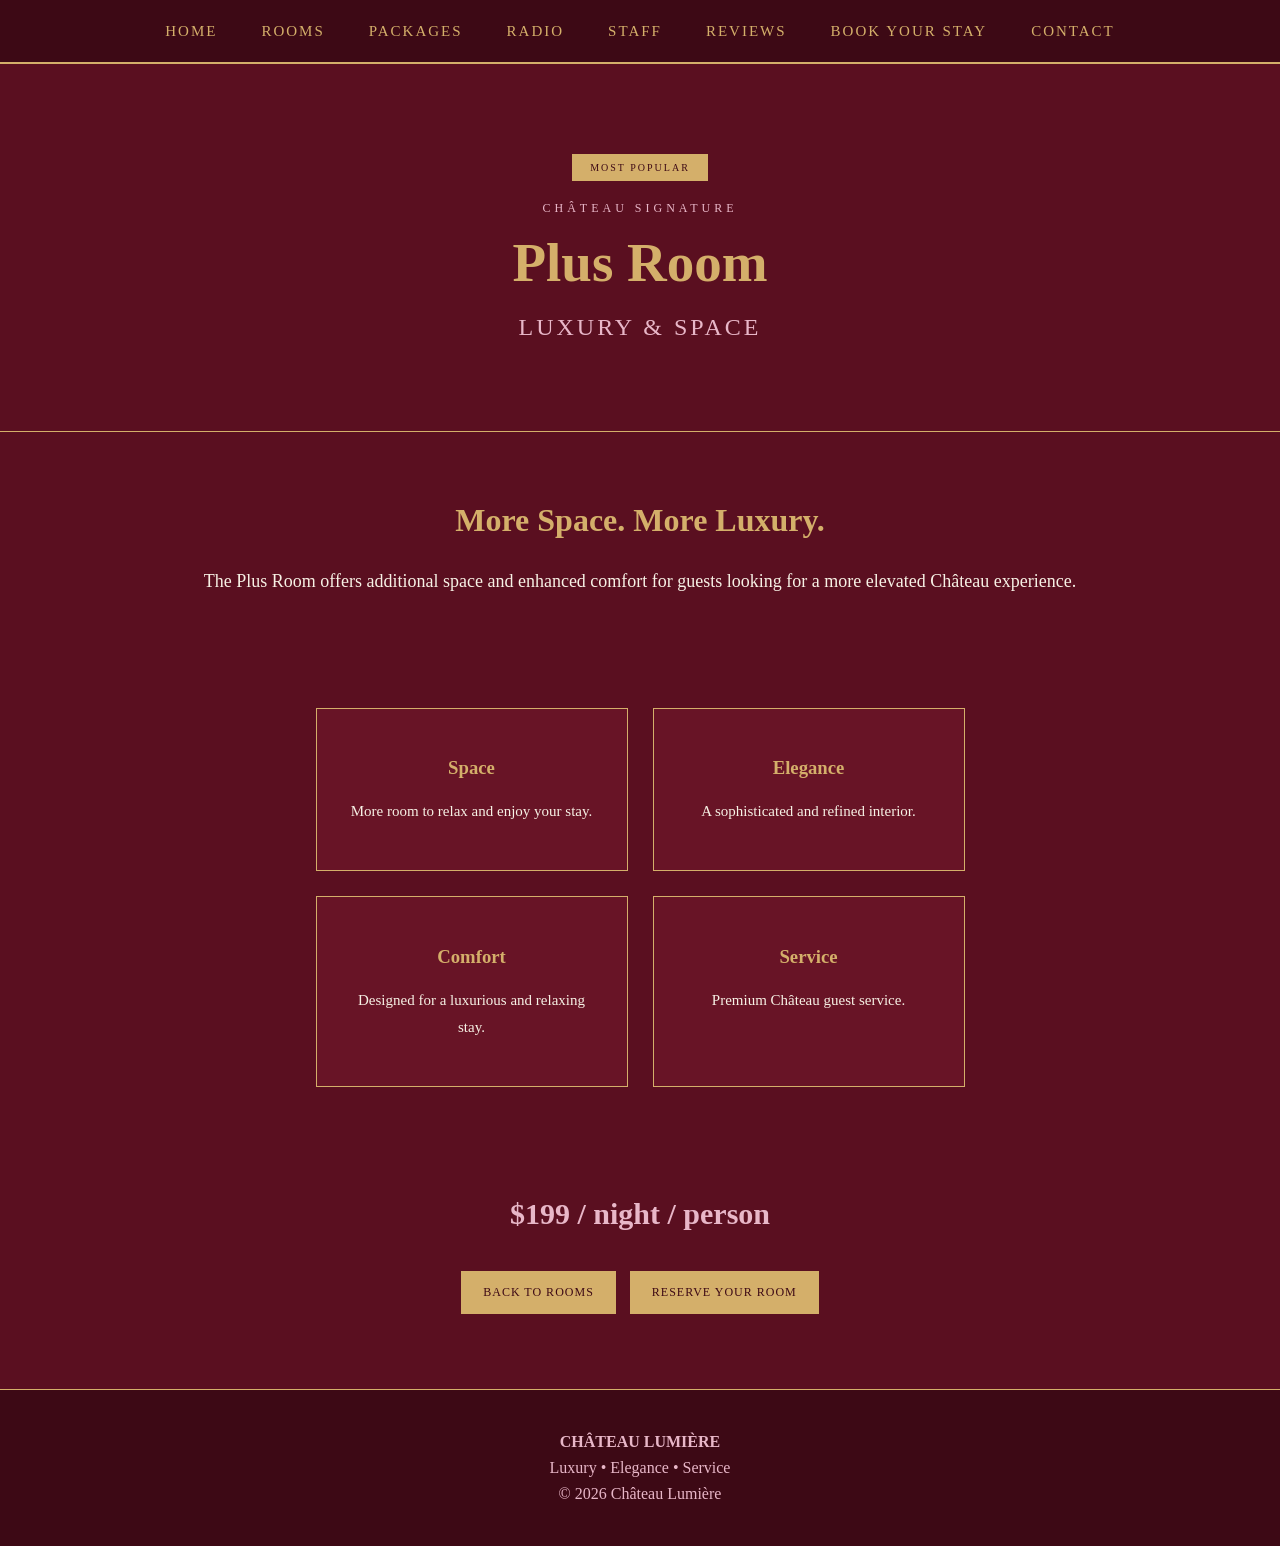
==== Chateau Lumiere Website/plus.html @ 69b1aa91 "Add files via upload" ====
<!DOCTYPE html>
<html lang="en">
<head>
    <meta charset="UTF-8">
    <meta name="viewport" content="width=device-width, initial-scale=1.0">

    <title>Plus Room | Château Lumière</title>

    <link rel="stylesheet" href="style.css">

    <style>
        .luxury-nav {
            background-color: #3D0915;
            padding: 22px 15px;
            border-bottom: 2px solid #D4AF6A;
        }

        .luxury-nav a {
            color: #D4AF6A;
            text-decoration: none;
            margin: 0 20px;
            font-size: 15px;
            letter-spacing: 2px;
            transition: 0.3s;
        }

        .luxury-nav a:hover {
            color: #E8B7C8;
        }

        .room-hero {
            padding: 90px 20px 70px;
            border-bottom: 1px solid #D4AF6A;
            position: relative;
        }

        .badge {
            display: inline-block;
            background-color: #D4AF6A;
            color: #3D0915;
            padding: 8px 18px;
            font-size: 10px;
            letter-spacing: 2px;
        }

        .eyebrow {
            color: #E8B7C8;
            font-size: 12px;
            letter-spacing: 4px;
            margin-top: 20px;
        }

        .room-hero h1 {
            color: #D4AF6A;
            font-size: 55px;
            margin: 15px 0;
        }

        .room-hero h2 {
            color: #E8B7C8;
            font-weight: normal;
            letter-spacing: 3px;
        }

        .room-content {
            max-width: 900px;
            margin: 70px auto;
            padding: 0 25px;
        }

        .room-content h2 {
            color: #D4AF6A;
            font-size: 32px;
        }

        .room-content p {
            font-size: 18px;
            line-height: 1.8;
        }

        .highlights {
            display: flex;
            justify-content: center;
            gap: 25px;
            flex-wrap: wrap;
            margin: 50px 0;
        }

        .highlight {
            width: 190px;
            padding: 25px;
            background-color: #681426;
            border: 1px solid #D4AF6A;
        }

        .highlight h3 {
            color: #D4AF6A;
        }

        .highlight p {
            font-size: 15px;
        }

        .price {
            color: #E8B7C8;
            font-size: 30px;
            font-weight: bold;
            margin: 35px 0;
        }

        .button {
            display: inline-block;
            background-color: #D4AF6A;
            color: #3D0915;
            padding: 14px 22px;
            margin: 5px;
            text-decoration: none;
            font-size: 12px;
            letter-spacing: 1px;
        }

        .button:hover {
            background-color: #E8B7C8;
        }
    </style>
</head>

<body>

<nav class="luxury-nav">
    <a href="index.html">HOME</a>
    <a href="rooms.html">ROOMS</a>
    <a href="packages.html">PACKAGES</a>
    <a href="radio.html">RADIO</a>
    <a href="staff.html">STAFF</a>
    <a href="reviews.html">REVIEWS</a>
    <a href="booking.html">BOOK YOUR STAY</a>
<a href="contact.html">CONTACT</a>
</nav>

<section class="room-hero">

    <div class="badge">MOST POPULAR</div>

    <div class="eyebrow">CHÂTEAU SIGNATURE</div>

    <h1>Plus Room</h1>

    <h2>LUXURY & SPACE</h2>

</section>

<section class="room-content">

    <h2>More Space. More Luxury.</h2>

    <p>
        The Plus Room offers additional space and enhanced comfort
        for guests looking for a more elevated Château experience.
    </p>

    <div class="highlights">

        <div class="highlight">
            <h3>Space</h3>
            <p>More room to relax and enjoy your stay.</p>
        </div>

        <div class="highlight">
            <h3>Elegance</h3>
            <p>A sophisticated and refined interior.</p>
        </div>

        <div class="highlight">
            <h3>Comfort</h3>
            <p>Designed for a luxurious and relaxing stay.</p>
        </div>

        <div class="highlight">
            <h3>Service</h3>
            <p>Premium Château guest service.</p>
        </div>

    </div>

    <div class="price">
        $199 / night / person
    </div>

    <a href="rooms.html" class="button">BACK TO ROOMS</a>

    <a href="booking.html?room=plus" class="button">
        RESERVE YOUR ROOM
    </a>

</section>

<footer>
    <p><strong>CHÂTEAU LUMIÈRE</strong></p>
    <p>Luxury • Elegance • Service</p>
    <p>© 2026 Château Lumière</p>
</footer>

<audio id="backgroundMusic" loop>
    <source src="audio/background.mp3" type="audio/mpeg">
</audio>

<script>
const music = document.getElementById("backgroundMusic");

const savedTime = localStorage.getItem("chateauMusicTime");
const musicStarted = localStorage.getItem("chateauMusicStarted");

/* Restore the exact position */
if (savedTime) {
    music.addEventListener("loadedmetadata", function () {
        music.currentTime = parseFloat(savedTime);
    }, { once: true });
}

/* If music was already started on the Home page,
   try to continue it automatically */
if (musicStarted === "true") {
    music.play().catch(() => {
        /*
        The browser may still block autoplay.
        This normally only happens if the user has not
        interacted with the website yet.
        */
    });
}

/* Save the current position */
music.addEventListener("timeupdate", function () {
    localStorage.setItem(
        "chateauMusicTime",
        music.currentTime
    );
});

/* Save position before leaving */
window.addEventListener("beforeunload", function () {
    localStorage.setItem(
        "chateauMusicTime",
        music.currentTime
    );
});
</script>

</body>
</html>
---- Chateau Lumiere Website/style.css ----
body {
    margin: 0;
    background-color: #5A0F20;
    color: #F7F1E5;
    font-family: Georgia, "Times New Roman", serif;
    text-align: center;
}

/* NAVIGATION */

nav {
    background-color: #3D0915;
    padding: 22px 15px;
    border-bottom: 2px solid #D4AF6A;
}

nav a {
    color: #D4AF6A;
    text-decoration: none;
    margin: 0 20px;
    font-size: 15px;
    letter-spacing: 2px;
    transition: 0.3s;
}

nav a:hover {
    color: #E8B7C8;
}


/* GENERAL HERO */

.hero {
    padding: 100px 20px;
    border-bottom: 1px solid #D4AF6A;
}

.hero h1 {
    color: #D4AF6A;
    font-size: 60px;
    margin: 0 0 15px 0;
    letter-spacing: 3px;
}

.hero h2 {
    color: #E8B7C8;
    font-size: 27px;
    font-weight: normal;
    letter-spacing: 2px;
}

.hero p {
    font-size: 19px;
    font-style: italic;
    line-height: 1.7;
}


/* WELCOME SECTIONS */

.welcome {
    max-width: 800px;
    margin: 70px auto;
    padding: 0 25px;
}

.welcome h2 {
    color: #D4AF6A;
    font-size: 32px;
    letter-spacing: 1px;
}

.welcome p {
    font-size: 18px;
    line-height: 1.8;
}


/* ROOMS / CARDS */

.rooms-container {
    display: flex;
    justify-content: center;
    align-items: stretch;
    gap: 30px;
    padding: 70px 30px;
    flex-wrap: wrap;
}

.room-card {
    width: 280px;
    padding: 30px;
    background-color: #681426;
    border: 1px solid #D4AF6A;
    box-shadow: 0 5px 20px rgba(0, 0, 0, 0.3);
    transition: 0.3s;
}

.room-card:hover {
    transform: translateY(-7px);
    box-shadow: 0 10px 30px rgba(0, 0, 0, 0.4);
}

.room-card h2 {
    color: #D4AF6A;
    font-size: 25px;
}

.room-card p {
    line-height: 1.7;
}

.room-card .price {
    color: #E8B7C8;
    font-size: 24px;
    font-weight: bold;
    margin: 25px 0;
}


/* BUTTONS */

button {
    background-color: #D4AF6A;
    color: #3D0915;
    border: none;
    padding: 13px 20px;
    margin: 8px 4px;
    font-family: Georgia, serif;
    font-size: 13px;
    letter-spacing: 1px;
    cursor: pointer;
    transition: 0.3s;
}

button:hover {
    background-color: #E8B7C8;
    transform: translateY(-2px);
}


/* LINKS THAT LOOK LIKE BUTTONS */

.hero-button {
    transition: 0.3s;
}

.hero-button:hover {
    transform: translateY(-2px);
}


/* HIGHLIGHTS */

.highlights {
    display: flex;
    justify-content: center;
    align-items: stretch;
    gap: 30px;
    padding: 60px 30px;
    flex-wrap: wrap;
}

.highlights div {
    width: 250px;
    padding: 30px;
    border: 1px solid #D4AF6A;
    background-color: #681426;
}

.highlights h2 {
    color: #D4AF6A;
}


/* FORMS */

input,
select,
textarea {
    font-family: Georgia, "Times New Roman", serif;
}

input:focus,
select:focus,
textarea:focus {
    outline: none;
}


/* FOOTER */

footer {
    margin-top: 70px;
    padding: 35px 20px;
    background-color: #3D0915;
    border-top: 1px solid #D4AF6A;
    color: #E8B7C8;
}

footer p {
    margin: 8px;
}


/* MOBILE */

@media (max-width: 700px) {

    nav a {
        display: inline-block;
        margin: 8px 10px;
    }

    .hero h1 {
        font-size: 45px;
    }

    .hero h2 {
        font-size: 23px;
    }

    .rooms-container {
        padding: 40px 15px;
    }

    .room-card {
        width: 80%;
    }

}
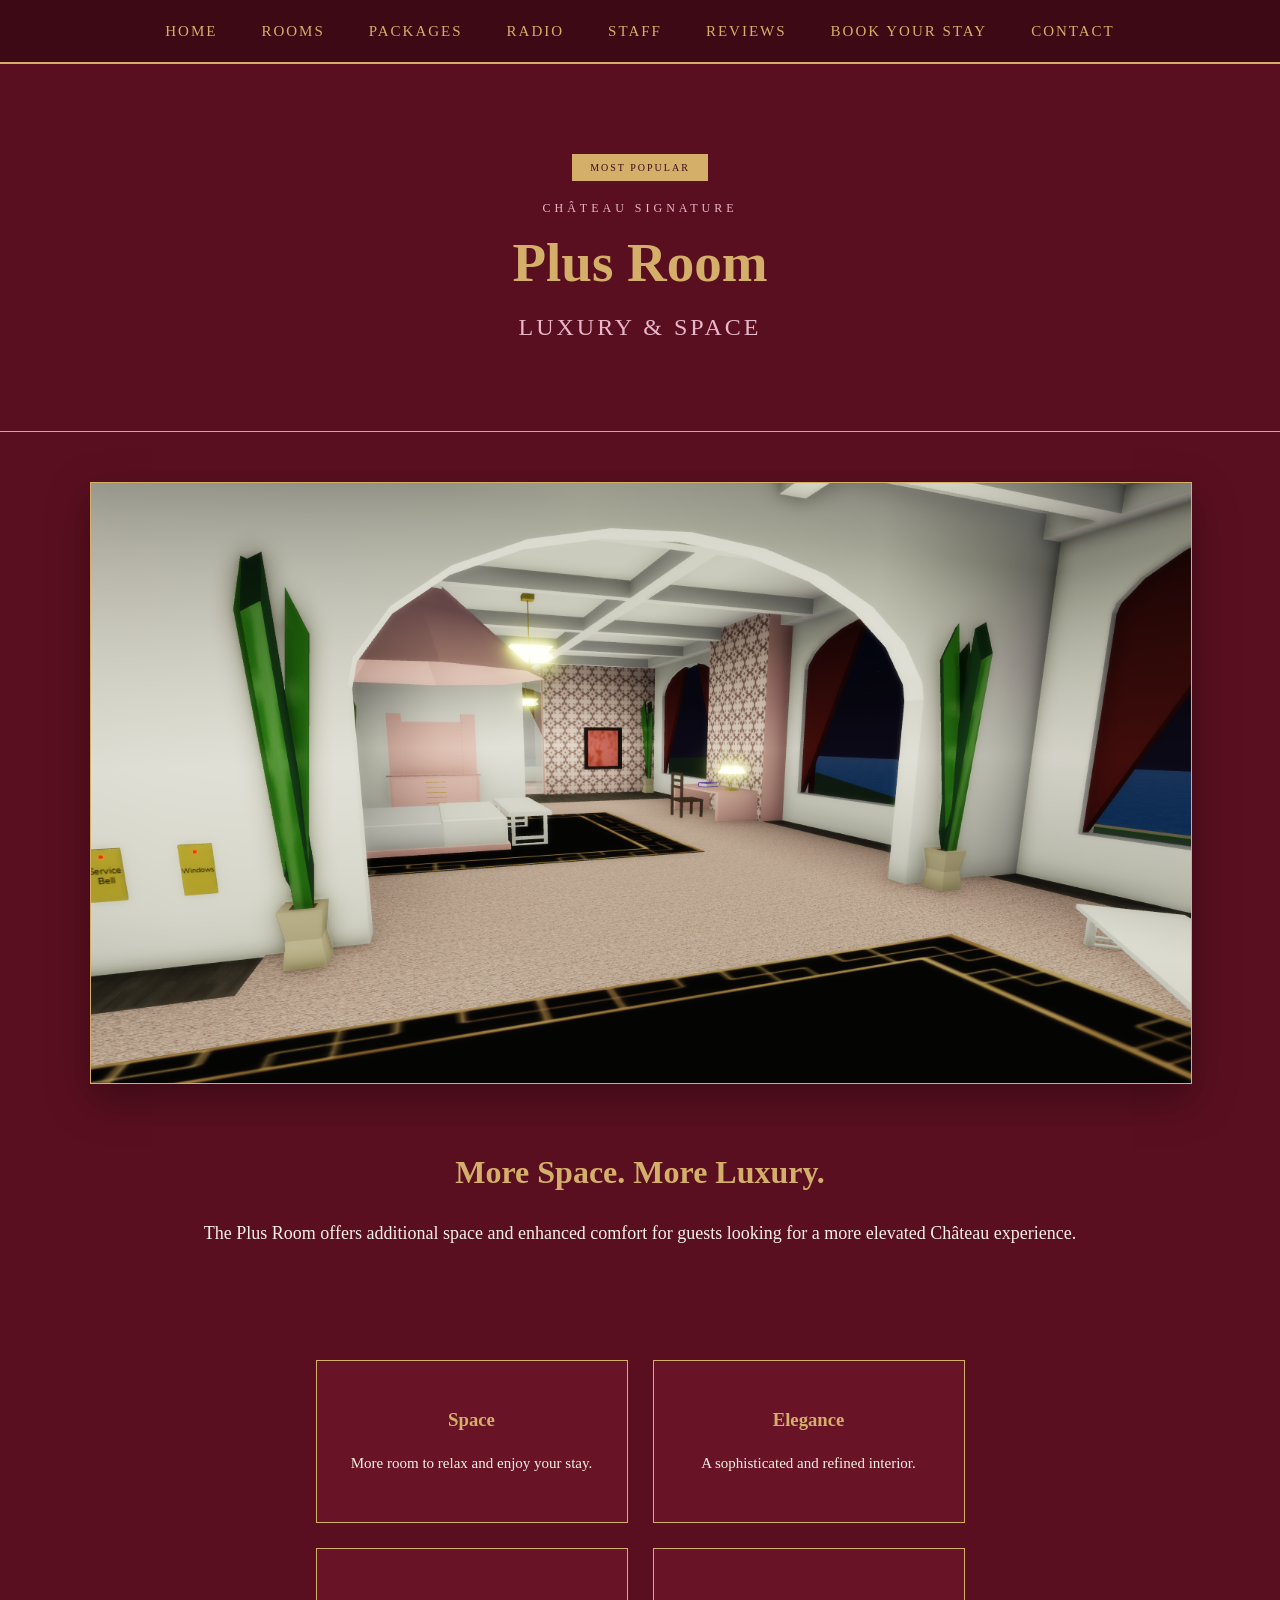
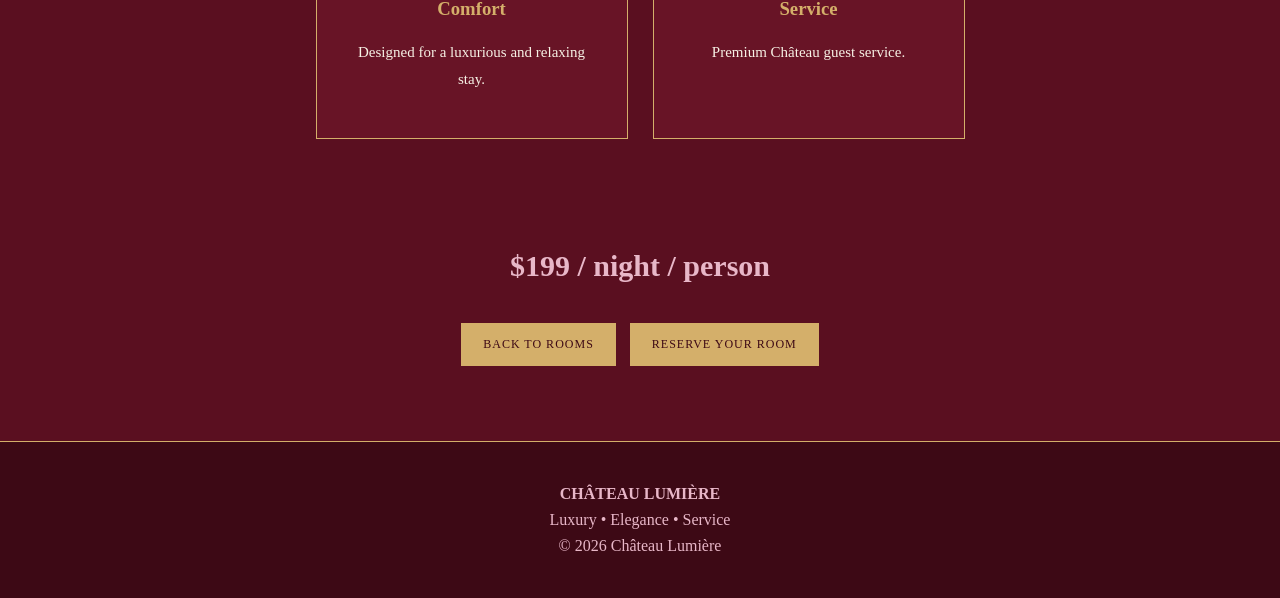
==== commit f4fcb79c: "Update plus.html" ====
--- a/Chateau Lumiere Website/plus.html
+++ b/Chateau Lumiere Website/plus.html
@@ -61,6 +61,23 @@
             color: #E8B7C8;
             font-weight: normal;
             letter-spacing: 3px;
+        }
+
+        /* PLUS ROOM IMAGE */
+
+        .plus-image {
+            max-width: 1100px;
+            margin: 50px auto 0;
+            padding: 0 25px;
+        }
+
+        .plus-image img {
+            width: 100%;
+            max-height: 600px;
+            object-fit: cover;
+            display: block;
+            border: 1px solid #D4AF6A;
+            box-shadow: 0 15px 40px rgba(0, 0, 0, 0.35);
         }
 
         .room-content {
@@ -123,6 +140,21 @@
         .button:hover {
             background-color: #E8B7C8;
         }
+
+        @media (max-width: 700px) {
+
+            .room-hero h1 {
+                font-size: 42px;
+            }
+
+            .plus-image {
+                padding: 0 15px;
+            }
+
+            .plus-image img {
+                max-height: 450px;
+            }
+        }
     </style>
 </head>
 
@@ -136,9 +168,10 @@
     <a href="staff.html">STAFF</a>
     <a href="reviews.html">REVIEWS</a>
     <a href="booking.html">BOOK YOUR STAY</a>
-<a href="contact.html">CONTACT</a>
+    <a href="contact.html">CONTACT</a>
 </nav>
 
+
 <section class="room-hero">
 
     <div class="badge">MOST POPULAR</div>
@@ -150,6 +183,16 @@
     <h2>LUXURY & SPACE</h2>
 
 </section>
+
+
+<!-- PLUS ROOM IMAGE -->
+
+<section class="plus-image">
+
+    <img src="images/plus.png" alt="Château Lumière Plus Room">
+
+</section>
+
 
 <section class="room-content">
 
@@ -184,11 +227,15 @@
 
     </div>
 
+
     <div class="price">
         $199 / night / person
     </div>
 
-    <a href="rooms.html" class="button">BACK TO ROOMS</a>
+
+    <a href="rooms.html" class="button">
+        BACK TO ROOMS
+    </a>
 
     <a href="booking.html?room=plus" class="button">
         RESERVE YOUR ROOM
@@ -196,56 +243,85 @@
 
 </section>
 
+
 <footer>
+
     <p><strong>CHÂTEAU LUMIÈRE</strong></p>
+
     <p>Luxury • Elegance • Service</p>
+
     <p>© 2026 Château Lumière</p>
+
 </footer>
+
 
 <audio id="backgroundMusic" loop>
     <source src="audio/background.mp3" type="audio/mpeg">
 </audio>
 
+
 <script>
+
 const music = document.getElementById("backgroundMusic");
 
 const savedTime = localStorage.getItem("chateauMusicTime");
 const musicStarted = localStorage.getItem("chateauMusicStarted");
 
+
 /* Restore the exact position */
+
 if (savedTime) {
+
     music.addEventListener("loadedmetadata", function () {
+
         music.currentTime = parseFloat(savedTime);
+
     }, { once: true });
+
 }
+
 
 /* If music was already started on the Home page,
    try to continue it automatically */
+
 if (musicStarted === "true") {
+
     music.play().catch(() => {
+
         /*
         The browser may still block autoplay.
         This normally only happens if the user has not
         interacted with the website yet.
         */
+
     });
+
 }
 
+
 /* Save the current position */
+
 music.addEventListener("timeupdate", function () {
+
     localStorage.setItem(
         "chateauMusicTime",
         music.currentTime
     );
+
 });
 
+
 /* Save position before leaving */
+
 window.addEventListener("beforeunload", function () {
+
     localStorage.setItem(
         "chateauMusicTime",
         music.currentTime
     );
+
 });
+
 </script>
 
 </body>
